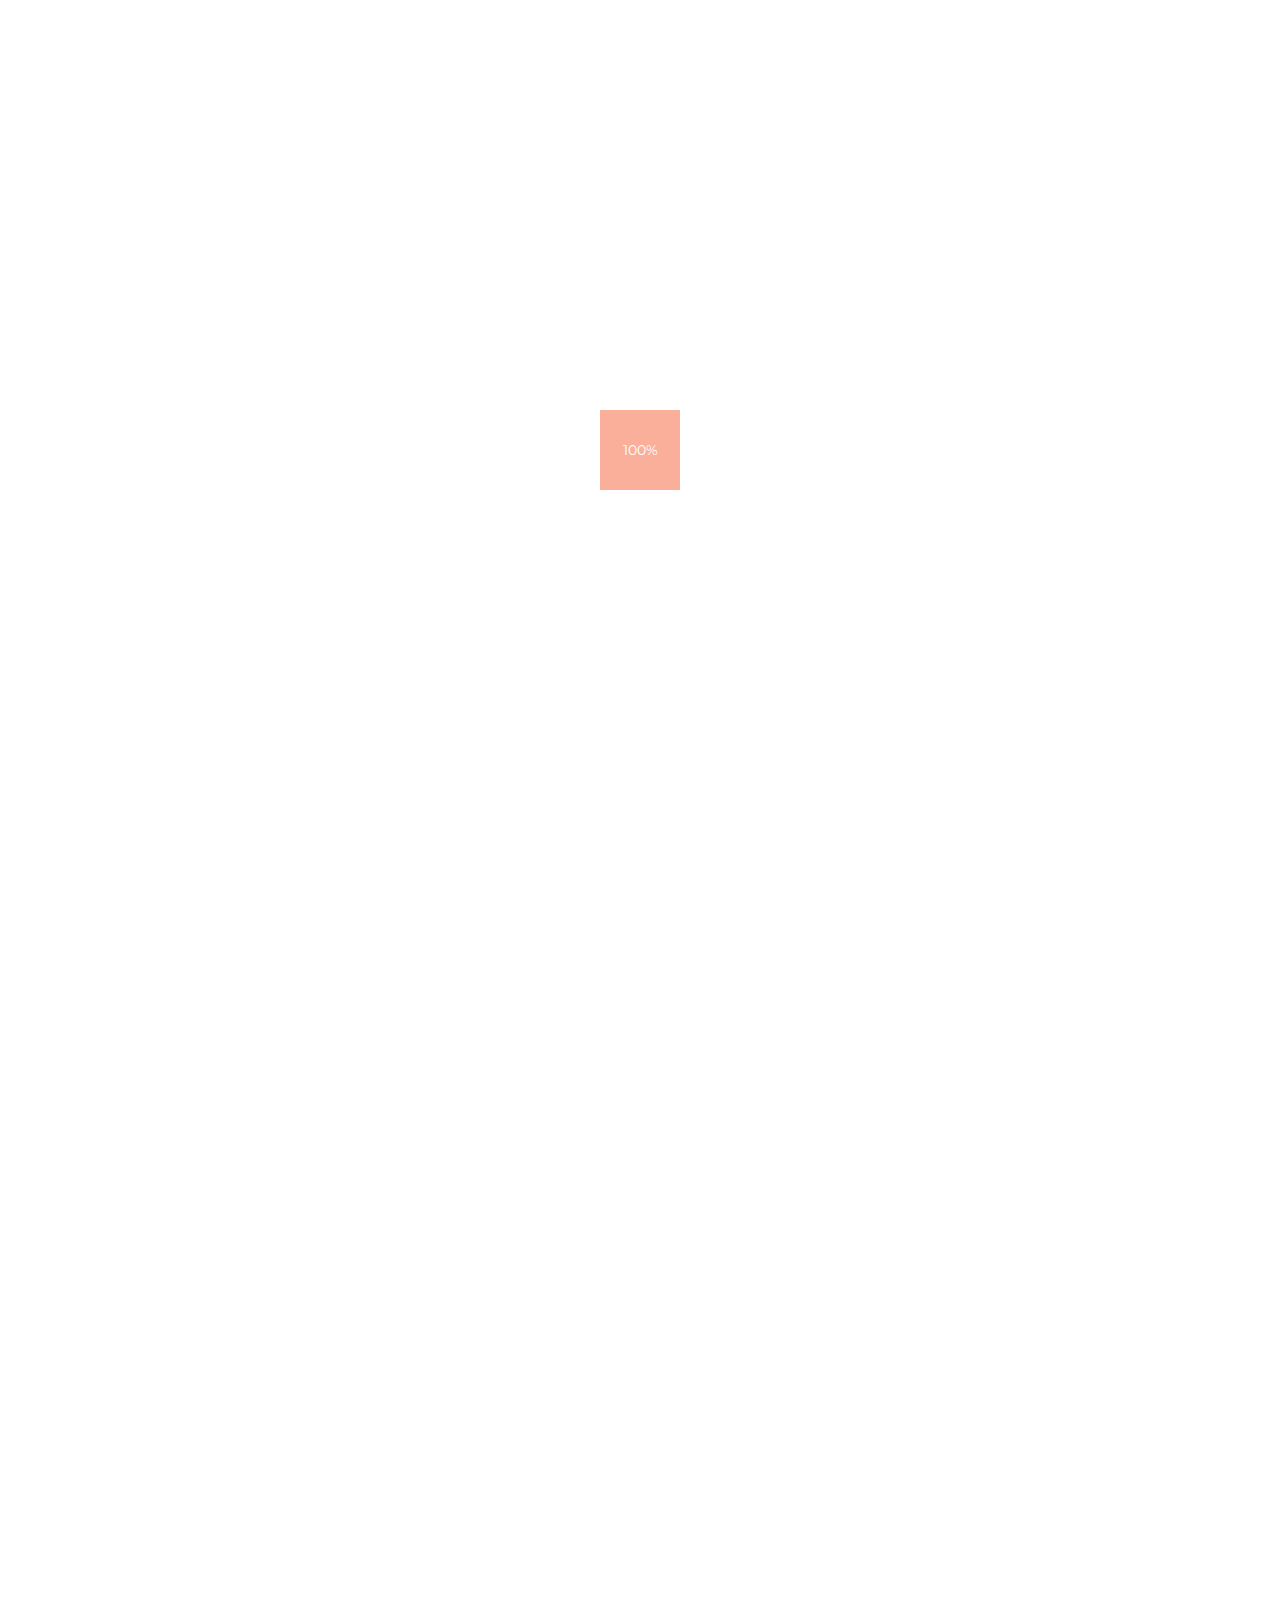
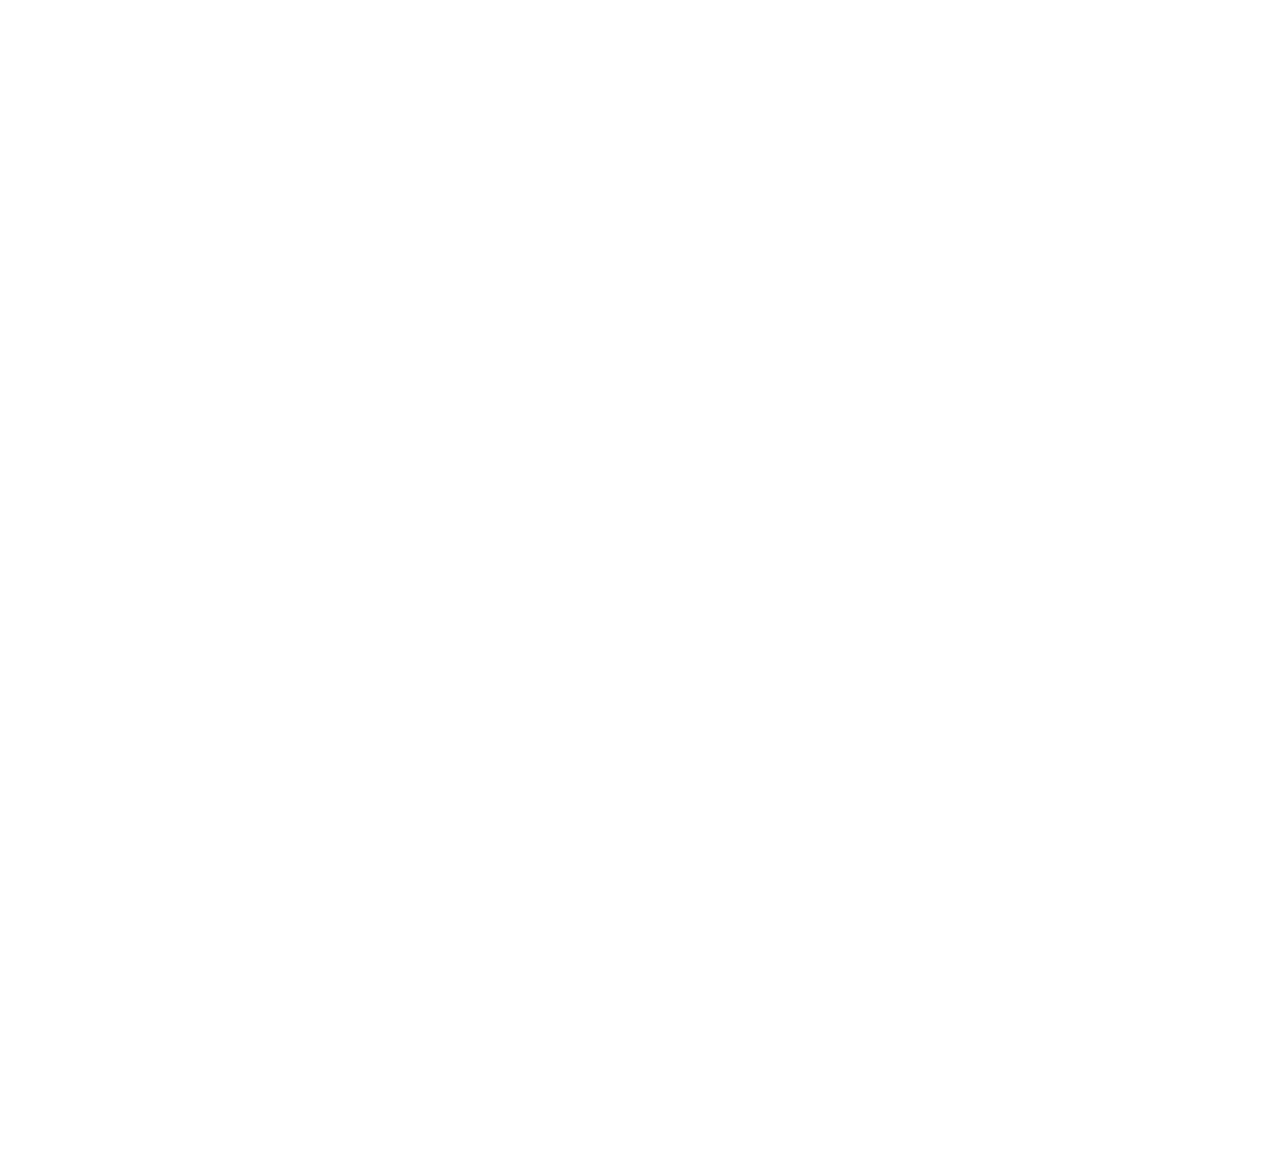
==== blog-single.html @ 99b33dc0 "Добавил шаблон" ====
<!DOCTYPE HTML>
<html lang="en">
    <head>
        <!--=============== basic  ===============-->
        <meta charset="UTF-8">
        <title>Krobs - Creative Onepage Responsive Template</title>
        <meta name="viewport" content="width=device-width, initial-scale=1.0, minimum-scale=1.0, maximum-scale=1.0, user-scalable=no">
        <meta name="robots" content="index, follow"/>
        <meta name="keywords" content=""/>
        <meta name="description" content=""/>
        <!--=============== css  ===============-->	
        <link rel="stylesheet" type="text/css" href="css/font-awesome.min.css">
        <link rel="stylesheet" type="text/css" href="css/reset.css">
        <link rel="stylesheet" type="text/css" href="css/bootstrap.css" media="all">
        <link rel="stylesheet" type="text/css" href="css/owl.carousel.css" media="screen">
        <link rel="stylesheet" type="text/css" href="css/idangerous.swiper.css">
        <link rel="stylesheet" type="text/css" href="css/magnific-popup.css" media="all">
        <link rel="stylesheet" type="text/css" href="css/style.css">
        <link rel="stylesheet" type="text/css" href="css/color.css">
        <!--=============== favicons ===============-->
        <link rel="shortcut icon" href="images/favi.ico">
        <!--=============== fonts ===============-->
        <link href='http://fonts.googleapis.com/css?family=Montserrat:400,700' rel='stylesheet' type='text/css'>
        <link href='http://fonts.googleapis.com/css?family=Raleway:100,300,600,800' rel='stylesheet' type='text/css'>
        <!--=============== google map ===============-->
        <script type="text/javascript" src="http://maps.google.com/maps/api/js?sensor=false"></script>
    </head>
    <body onLoad="initialize()">
        <!--================= main start ================-->
        <div id="main">
            <div class="nav-holder blog-bav">
                <!--logo-->
                <div class="logo-holder">
                    <img src="images/logo.png" alt="">					
                </div>
                <!--nav button-->
                <div class="btn-menu-wrapper elem call-menu transition2">
                    <div id="btn-menu">
                        <span class="icon-container">
                        <span class="line line01"></span>
                        <span class="line line02"></span>
                        <span class="line line03"></span>
                        <span class="line line04"></span>
                        </span>
                    </div>
                </div>
                <!--template navigation-->
                <nav class="vis"> 
                    <a href="#" class="active swp"><span class="transition"></span>Home</a>
                    <a href="#" class=" swp"><span class="transition"></span>About</a>
                    <a href="index.html" class="swp"><span class="transition"></span>Work</a>
                    <a href="#" class="swp"><span class="transition"></span>Contact</a>
                    <a href="index.html"><span class="transition"></span>Home</a>
                    <a href="blog.html" class="active"><span class="transition"></span>Blog</a>
                </nav>
                <div class="arrow-nav">
                    <a href="#" class="arrow-right transition2"><i class="fa fa-angle-right"></i></a>
                    <a href="#" class="arrow-left transition2"><i class="fa fa-angle-left"></i></a>
                </div>
            </div>
            <!--about slide navigation-->
            <div class="scroll-nav">
                <a href="#about"><i class="fa fa-smile-o"></i><span>About</span></a>
                <a href="#facts"><i class="fa fa-trophy"></i><span>Facts</span></a>
                <a href="#twitteritem"><i class="fa fa-twitter"></i><span>Twitter</span></a>
                <a href="#resume"><i class="fa fa-briefcase"></i><span>Resume</span></a>
                <a href="#testimonials"><i class="fa fa-comments-o"></i><span>Testomonials</span></a>	
            </div>
            <!--start content-->
            <div class="wrapper">
                <div class="single-page-title-holder">
                    <div class="single-page-bg" style="background-image:url(images/bg/1.jpg)"></div>
                    <div class="page-title">
                        <div class="content">
                            <h2>Blog <span>Title</span></h2>
                            <div class="clearfix"></div>
                            <p>Praesent tellus ligula, tincidunt et fringilla vel, tincidunt ut dui. Nulla feugiat, lacus ac malesuada lobortis, elit nunc congue nunc, vel imperdiet lorem leo a lectus.</p>
                            <div class="clearfix"></div>
                            <div class="color-separator"></div>
                            <div class="clearfix"></div>
                        </div>
                        <div class="overlay"></div>
                    </div>
                </div>
                <div class="single-page">
                    <div class="content">
                        <div class="row-fluid">
                            <div class="span8">
                                <div class="post">
                                    <div class="post-media">
                                        <div class=" media-holder slide-holder no-margin">
                                            <div class="customNavigation">
                                                <a class="next-slide"><i class="fa fa-angle-right transition2"></i><span class="transition2">next</span></a>
                                                <a class="prev-slide"><i class="fa fa-angle-left transition2"></i><span class="transition2">prev</span></a>
                                            </div>
                                            <div id="single-slider" class="owl-carousel">
                                                <div class="item"><img src="images/folio/1.jpg" class="respimg" alt=""></div>
                                                <div class="item"><img src="images/folio/1.jpg" class="respimg" alt=""></div>
                                                <div class="item"><img src="images/folio/1.jpg" class="respimg" alt=""></div>
                                            </div>
                                        </div>
                                    </div>
                                    <div class="post-title">
                                        <div class="post-meta">
                                            <ul>
                                                <li>02 Frb</li>
                                                <li>22 com</li>
                                                <li><i class="fa fa-heart-o"></i> 151</li>
                                                <li>
                                                    <h6>Posted by <a href="#">Maruis</a> / <a href="#">Standart</a></h6>
                                                </li>
                                            </ul>
                                        </div>
                                        <div class=" clearfix"></div>
                                        <h3><a href="blog-single.html">Phasellus tempor </a></h3>
                                    </div>
                                    <div class="post-body">
                                        <p>Lorem ipsum dolor sit amet, consectetuer adipiscing elit. Phasellus hendrerit. Pellentesque aliquet nibh nec urna. In nisi neque, aliquet vel, dapibus id, mattis vel, nisi. Sed pretium, ligula sollicitudin laoreet viverra, tortor libero sodales leo, eget blandit nunc tortor eu nibh. Nullam mollis. Ut justo.</p>
                                        <p>Lorem ipsum dolor sit amet, consectetuer adipiscing elit. Phasellus hendrerit. Pellentesque aliquet nibh nec urna. In nisi neque, aliquet vel, dapibus id, mattis vel, nisi. Sed pretium, ligula sollicitudin laoreet viverra, tortor libero sodales leo, eget blandit nunc tortor eu nibh. Nullam mollis. Ut justo.</p>
                                    </div>
                                    <div class="share-options">
                                        <h6>Share : </h6>
                                        <ul>
                                            <li><a href="" class="transition"><i class="fa fa-twitter"></i></a></li>
                                            <li><a href="" class="transition"><i class="fa fa-facebook"></i></a></li>
                                            <li><a href="" class="transition"><i class="fa fa-pinterest"></i></a></li>
                                            <li><a href="" class="transition"><i class="fa fa-google-plus"></i></a></li>
                                        </ul>
                                    </div>
                                </div>
                                <!--comment section-->
                                <div id="comments">
                                    <!--title-->
                                    <h6 id="comments-title">Comments <span>( 3 )</span></h6>
                                    <ul class="commentlist">
                                        <li class="comment">
                                            <div class="comment-body">
                                                <div class="comment-author">
                                                    <img alt='' src='images/blog/users/1.jpg' width="50" height="50">
                                                </div>
                                                <cite class="fn"><a href="#">Mery</a></cite>
                                                <div class="comment-meta">
                                                    <h6><a href="#">January 02, 2014 at 07:39 am</a> / <a class='comment-reply-link' href="#">Reply</a></h6>
                                                </div>
                                                <p>Lorem ipsum dolor sit amet, consectetuer adipiscing elit. Phasellus hendrerit. Pellentesque aliquet nibh nec urna. In nisi neque, aliquet vel, dapibus id, mattis vel, nisi. Sed pretium, ligula sollicitudin laoreet viverra, tortor libero sodales leo, eget blandit nunc tortor eu nibh. Nullam mollis. Ut justo.</p>
                                                <p>Kwst</p>
                                            </div>
                                            <ul class="children">
                                                <li class="comment">
                                                    <!--comment body-->
                                                    <div class="comment-body">
                                                        <div class="comment-author">
                                                            <img alt='' src='images/blog/users/1.jpg' width="50" height="50">
                                                        </div>
                                                        <cite class="fn"><a href="#">Audrey</a></cite>
                                                        <div class="comment-meta">
                                                            <h6><a href="#">January 18, 2014 at 13:29 am</a> / <a class='comment-reply-link' href="#">Reply</a></h6>
                                                        </div>
                                                        <p>Hi There,</p>
                                                        <p>Donec nec justo eget felis facilisis fermentum. Aliquam porttitor mauris sit amet orci. Aenean dignissim pellentesque felis.</p>
                                                        <p>a D.</p>
                                                    </div>
                                                </li>
                                            </ul>
                                        </li>
                                        <li class="comment">
                                            <!--comment body-->
                                            <div class="comment-body">
                                                <div class="comment-author">
                                                    <img alt='' src='images/blog/users/1.jpg' width="50" height="50">
                                                </div>
                                                <cite class="fn"><a href="#">Lisa</a></cite>
                                                <div class="comment-meta">
                                                    <h6><a href="#">January 22, 2014 at 03:19 am</a> / <a class='comment-reply-link' href="#">Reply</a></h6>
                                                </div>
                                                <p>Lorem ipsum dolor sit amet, consectetuer adipiscing elit. Phasellus hendrerit. Pellentesque aliquet nibh nec urna. </p>
                                                <p>Cool</p>
                                            </div>
                                        </li>
                                    </ul>
                                    <div id="respond">
                                        <h6 id="reply-title">Leave A Comment</h6>
                                        <div class="comment-reply-form clear">
                                            <form action="#" method="post" id="commentform" class="form-horizontal" name="commentform">
                                                <div class="comment-form-author control-group">
                                                    <div class="controls">
                                                        <input id="author" name="author" type="text" value="" size="40" aria-required="true" />
                                                    </div>
                                                    <label class="control-label" for="author">Name </label>
                                                </div>
                                                <div class="comment-form-email control-group">
                                                    <div class="controls">
                                                        <input id="email" name="email" type="text" value="" size="40" aria-required="true" />
                                                    </div>
                                                    <label class="control-label" for="email">Email </label>
                                                </div>
                                                <div class="comment-form-comment control-group">
                                                    <div class="controls">
                                                        <textarea id="comment" name="comment" cols="50" rows="8" aria-required="true" placeholder="Your comment here..">
                                                        </textarea>
                                                    </div>
                                                </div>
                                                <div class="form-submit">
                                                    <div class="controls">
                                                        <button class="btn btn-success transition button" type="submit">Post Comment</button>
                                                        <input type='hidden' name='comment_post_ID' value='30' id='comment_post_ID'> <input type='hidden' name='comment_parent' id='comment_parent' value='0' />
                                                    </div>
                                                </div>
                                            </form>
                                        </div>
                                    </div>
                                    <!--end respond-->
                                </div>
                            </div>
                            <div class="span4">
                                <div class="sidebar">
                                    <!-- search widget -->
                                    <div class="widget clearfix">
                                        <form action="#" class="searh-holder">
                                            <input name="se" id="se" type="text" class="search" placeholder="Search.." value="Search..." />
                                            <button class="search-submit" id="submit_btn"><i class="fa fa-search transition"></i> </button>
                                        </form>
                                    </div>
                                    <!-- categories widget -->
                                    <div class="widget">
                                        <h4>CATEGORIES</h4>
                                        <ul>
                                            <li class="cat-item"><a href="#">Standard</a> (3)</li>
                                            <li class="cat-item"><a href="#">Video</a> (6)</li>
                                            <li class="cat-item"><a href="#">Gallery</a> (12)</li>
                                            <li class="cat-item"><a href="#">Quotes</a> (4)</li>
                                        </ul>
                                    </div>
                                    <!-- tagcloud widget -->
                                    <div class="widget">
                                        <h4>TAGS</h4>
                                        <div class="tagcloud">
                                            <a href='#' class="transition link">Portfolio</a>
                                            <a href='#' class="transition link">Tag</a>
                                            <a href='#' class="transition link">Demo</a>
                                            <a href='#' class="transition link">Blog</a>
                                        </div>
                                    </div>
                                    <!-- flickr widget -->
                                    <div class="widget">
                                        <h4>Text widget</h4>
                                        <p>Lorem ipsum dolor sit amet, consectetur adipiscing elit. Nunc euismod nec ipsum id vehicula. Aenean a pulvinar sem. Phasellus commodo neque nec volutpat elementum. </p>
                                    </div>
                                    <!-- archives widget -->
                                    <div class="widget widget-archive">
                                        <h4>Archives</h4>
                                        <ul>
                                            <li><a href="#">July 2013</a></li>
                                            <li><a href="#">June 2013</a></li>
                                        </ul>
                                    </div>
                                </div>
                            </div>
                        </div>
                    </div>
                </div>
                <!--section contact social-->
                <section id="contact-social">
                    <div class="overlay"></div>
                    <div class="bg bg-parallax" style="background:url(images/bg/2.jpg)"></div>
                    <div class="content">
                        <ul>
                            <li><a href="#"  target="_blank" class="transition">facebook</a></li>
                            <li><a href="#"  target="_blank" class="transition">twitter</a></li>
                            <li><a href="#"  target="_blank" class="transition">Instagram</a></li>
                            <li><a href="#"  target="_blank" class="transition">pinterest</a></li>
                        </ul>
                    </div>
                </section>
            </div>
            <!--contact  end-->
        </div>
        <!-- Main end -->
        <script type="text/javascript" src="js/jquery.min.js"></script>
        <script type="text/javascript" src="js/jpreloader.min.js"></script>
        <script type="text/javascript" src="js/plugins.js"></script>
        <script type="text/javascript" src="js/scripts.js"></script>
    </body>
</html>
---- css/style.css ----
@charset "utf-8";
/*======================================

 [ -Main Stylesheet-
  Theme: Krobs
  Version: 1.0
  Assigned to:	Themeforest
  Last change: 03/10/2014 ]
  
	++++ General Styles ++++
	++++ Typography ++++
	++++ Page preload ++++
	++++ Content Styles ++++
		++++ a-1 Contennt
		++++ a-2 Overlay
		++++ a-3 Button
		++++ a-4 Section
	++++  Navigation ++++
		++++ a-1 Nav holder
		++++ a-2 Nav style
		++++ a-3 Nav Button
	++++ page +++++
	++++ Home +++++	
	++++ About ++++
	++++ Skills ++++
	++++ Resume +++++
	++++ Services ++++
	++++ Twitter ++++
	++++ Testimonials ++++
	++++ Portfolio ++++
	++++ Contacts ++++
	++++ Subscribe ++++
	++++ CSS Animation ++++
	++++ Media ++++
		++++ a-1 Tablet - retina - netbooks
		++++ a-2 Tablet 
		++++ a-2 Smartphone   
*/

/*-------------General Style---------------------------------------*/

html{
	overflow-x:hidden !important;	
	height:100%;
}
body{
	margin: 0;
	padding: 0;
	font-weight: 400;
	font-size: 12px;
	color: #000;
	background:#fff;
	height:100%;
	text-align:center;
	font-family: 'Montserrat', sans-serif;
}
@-o-viewport {width: device-width;}
@-ms-viewport {width: device-width;}
@viewport {width: device-width;}
::-webkit-scrollbar , -moz-scrollbar {
    width: 6px;
}
::-webkit-scrollbar-track , -moz-scrollbar {
 	width: 6px;
	background:#fff;	
}
/*--------------Typography--------------------------------------*/
h1 {
	font-size: 4.46666666667em;
	text-transform: uppercase;
	font-weight: 400;
	line-height: 1.17em;	
}
h2 {
	font-size: 3.2em;
	font-weight: 300;
}
h3 {
	font-size: 1em;
	font-weight: 200;
}
h4 {
	font-size: 0.9em;
	font-weight: 200;	
}
h5 {
	font-size: 0.8em;
	font-weight: 200;
}
h6 {
	font-size: 0.6em;
	font-weight: 200;
}
p {
	text-align:left;
	font-size:14px;
	line-height:21px;
	font-family: Raleway, Open Sans, Arial, sans-serif;
}
/* ---------Page preload--------------------------------------*/
#jpreOverlay {
	background: #fff;
}
#jpreLoader{
	position:relative;
	z-index:1;
}
#jpreBar {
	display:none;
}
#jprePercentage {
    font-size: 14px;
	position:fixed;
	width:80px;
	height:80px !important;
	top:50%;
	left:50%;
	color:#fff;
	margin-left:-40px;
	margin-top:-40px;
	line-height:80px;
	-webkit-animation: k3d linear infinite 2s;
	-moz-animation: k3d linear infinite 2s;
	-ms-animation: k3d linear infinite 2s;
	-o-animation: k3d linear infinite 2s;
	animation: k3d linear infinite 2s;
	-webkit-transform-style: preserve-3d;
	-moz-transform-style: preserve-3d;
	-ms-transform-style: preserve-3d;
	-o-transform-style: preserve-3d;
	transform-style: preserve-3d;
}
/* ---------Content Styles--------------------------------------*/
#main{
	height:100%;
	width:100%;
	position:absolute;
	top:0;
	left:0;
	opacity:0;
}
.swiper-container{
	width:100%;
	height:100%;
	z-index:10;
	position:relative;	
}
.slide-bg {
	background-size: cover !important;
	background-attachment: scroll!important;
	background-position: 50%;
	background-repeat:repeat;
}	
.swiper-slide {
	 cursor:move;
	 position:relative;
	 z-index:10;
}
.content{
	max-width: 1200px;
	width:92%;
	margin:0px auto;
	position: relative;
	z-index:3;
}
.no-bg {
	background:none !important;
}
.container{
	float:left;
	width:100%;
	height:100%;
	position:relative;
	z-index:6;
	overflow:auto;
	 -webkit-overflow-scrolling: touch;
}
.respimg {
	width:100%;
	height:auto;
}
.bg {
	position:absolute;
	top:0;
	left:0;
	width:100%;
	height:100%;
	background-size: cover!important;
	background-attachment:scroll!important;
	background-position:center;
	background-repeat:repeat;
	z-index:1;
}
.overlay {
	position:absolute;
	top:0;
	left:0;
	width:100%;
	height:100%;
	z-index:2;
	background:#292929;
	opacity:0.4;
}
.op8 {
	opacity:0.8;
}
.button{ 
	font-size: 14px;
	color: #fff;
	margin: 0 10px 0 0;
	text-align: center;
	width: auto;
	font-family: Raleway, Open Sans, Arial, sans-serif;	
	letter-spacing: normal;
	position: relative;
	-moz-background-clip: padding;
    -webkit-background-clip: padding-box;
    background-clip: padding-box;
    vertical-align: middle;
    max-width: 100%;
    overflow: hidden;
    outline: none;
	padding: 13px 20px;
    display: inline-block; 
}
.button i{
	padding-right: 10px;
	font-size: 16px;
	background:#fff;
	padding: 14px 20px;
	position: absolute;
	top: 0px;
	left: 0;
}
.button.hide-icon span.text {
	padding: 0 33px;
}
.button.hide-icon i {
	padding: 11px 20px 10px;
	left: -60px;
	height: 100%;
	line-height: 23px;
	display: inline-block;
	position: absolute;
	color:#000 !important;
	top: 0;
}
.button.hide-icon:hover i{
	left: 0;
}
.button.hide-icon:hover span.text {
	padding-left: 59px;
	padding-right: 11px;
}
.float-button {
	float:left;
}
.content-button.hide-icon i {
	background:#414141;
	color:#fff !important;
}
.separator {
	width:200px;
	height:2px;
	position:relative;
	margin:25px auto;
	background:#fff;
}
.separator span {
	width:70px;
	height:4px;
	top:-1px;
	position:absolute;
	left:50%;
	margin-left:-35px;
}
.color-separator {
	float:left;
	width:60px;
	height:4px;
	margin:10px 0;
} 
.float-separator {
	float:left;
	width:60px;
	height:2px;
	margin:10px 0;
	background:#292929;
}
section {
	width:100%;
	float:left;
	position:relative;
	padding:150px   5%;
	background:#fff;
}
section h3{
	 text-align:left;
	 font-size:34px;
	 margin-bottom:10px;
}
section h4{
	 text-align:left;
	 font-size:18px;
	 margin-bottom:10px;
	 font-family: Raleway, Open Sans, Arial, sans-serif;
	 font-weight:400;
} 
.gray-bg {
	background:#eee;
}
/*------ nivigation - ------------------------------------------------*/
.nav-holder {
	position:fixed;
	top:5%;
	left:5%;
	padding:20px;
	z-index:100;
	width:90%;
	border-bottom:1px solid #fff;
	background:rgba(49,49,49,0.2);
}
nav {
	display:none;
	min-height: 52px;
	font-size: 12px;
	color: #666;
	position: relative;
	z-index:2;
	float:left;
	top:6px;
	left:0;
	visibility: visible;
	-webkit-transition: all 0.3s ease-in-out;
	-moz-transition: all 0.3s ease-in-out;
	-o-transition: all 0.3s ease-in-out;
	-ms-transition: all 0.3s ease-in-out;
	transition: all 0.3s ease-in-out;
}
nav  a{
	float:left;
	line-height:30px;
	padding:5px 20px; 
	font-size: 12px;
	text-transform: uppercase;
	color:#fff;
	position:relative;
	font-family: Raleway, Open Sans, Arial, sans-serif;
}
nav  a span {
	position:absolute;
	top:0;
	left:0;
	width:0;
	height:100%;
	z-index:-2;
	border-radius:3px;
}
nav .active span {
	width:100%;
}
.vis{
	visibility: visible;
	-webkit-transform:   scale(3.5);
	-moz-transform:   scale(3.5);
	-o-transform:  scale(3.5);
	-ms-transform:   scale(3.5);
	transform:  scale(3.5);
	opacity:0;
}
.btn-menu-wrapper{
	height:52px;
	width:52px;
	float:left;
	z-index:13;
	cursor:pointer;
    -webkit-transform: translate3d(0,0,0);
	overflow:hidden;
}
#btn-menu{
	float:left;
	padding:4px;
	position:relative;
	margin:14px 0 0 4px;
}
.icon-container {
	height:46px;
	width:46px;
	float:left;
	position:relative;
}
#btn-menu .line{
	position:absolute;
	width:29px;
	height:3px ;
	left:3px; 
	background: #fff;
	-webkit-transition:all 300ms cubic-bezier(0.215,.61,.355,1); 
	-moz-transition:all 300ms cubic-bezier(0.215,.61,.355,1);
	-o-transition:all 300ms cubic-bezier(0.215,.61,.355,1);
	transition:all 300ms cubic-bezier(0.215,.61,.355,1);
	-webkit-transform:translate3d(0,0,0);
	-moz-transform:translate3d(0,0,0);
	-o-transform:translate3d(0,0,0);
	transform:translate3d(0,0,0)
}
#btn-menu .line01{
	top:0;
	opacity:1;
	-webkit-transition-delay:210ms;
	-moz-transition-delay:210ms;
	-o-transition-delay:210ms;
	transition-delay:210ms
}
#btn-menu .line02{
	top:7px;
	-webkit-transition-delay:140ms;
	-moz-transition-delay:140ms;
	-o-transition-delay:140ms;
	transition-delay:140ms
}
#btn-menu .line03{
	top:14px;
	-webkit-transition-delay:70ms;
	-moz-transition-delay:70ms;
	-o-transition-delay:70ms;
	transition-delay:70ms
}
#btn-menu .line04{
	top:21px;opacity:0;
	-webkit-transition-delay:0ms;
	-moz-transition-delay:0ms;
	-o-transition-delay:0ms;
	transition-delay:0ms
}
.btn-menu-wrapper:hover #btn-menu .line{
	-webkit-transform:translate3d(0,-7px,0);
	-moz-transform:translate3d(0,-7px,0);
	-o-transform:translate3d(0,-7px,0);
	transform:translate3d(0,-7px,0)
}
.btn-menu-wrapper:hover #btn-menu .line01{
	opacity:0;
	-webkit-transition-delay:0ms;
	-moz-transition-delay:0ms;
	-o-transition-delay:0ms;
	transition-delay:0ms
}
.btn-menu-wrapper:hover #btn-menu .line02{
	-webkit-transition-delay:70ms;
	-moz-transition-delay:70ms;
	-o-transition-delay:70ms;
	transition-delay:70ms
}
.btn-menu-wrapper:hover #btn-menu .line03{
	-webkit-transition-delay:140ms;
	-moz-transition-delay:140ms;
	-o-transition-delay:140ms;
	transition-delay:140ms
}
.btn-menu-wrapper:hover #btn-menu .line04{
	opacity:1;
	-webkit-transition-delay:210ms;
	-moz-transition-delay:210ms;
	-o-transition-delay:210ms;
	transition-delay:210ms;
}
.logo-holder{
	line-height:52px;
	float:left;
	position:relative;
	overflow:hidden;
	margin-right:4px;
}
.arrow-nav {
	float:right;
	margin:10px 10px 0 0;
}
.arrow-nav a {
	width:40px;
	height:40px;
	float:right;
	border-radius:4px;
	font-size:18px;
	color:#fff;
	margin-left:6px;
	line-height:40px;
}
.arrow-nav a:hover {
	opacity:0.7;
}
.blog-bav .arrow-nav , .blog-bav .swp{
	display:none;
}
/*------ page title -------------------------------------------------*/
.page-title {
	float:left;
	width:100%;
	position:relative;
	padding:280px 50px 250px;
}
.page-title p {
	display:table;
	max-width:600px;
	margin-top:30px;
	color:#fff;
}
.page-title h2 {
	font-size:64px;
	font-family: Raleway, Open Sans, Arial, sans-serif;
	position:relative;
	z-index:3;
	float:left;
	margin:0 auto;
	color:#fff;
}
.page-title h2::before {
	position: absolute;
	top:-42%;
	left:  -10%;
	width:80%;
	height:150%;
	z-index:-1;
	content: '';
	background:rgba(49,49,49,0.3);
}
.page-title h2 span {
	padding-bottom:2px;
}
/*------ Home - ------------------------------------------------*/
.homeholder {
	padding-bottom:50px;
}
#home {
	float:none;
	margin:10% auto 0;
	background: none;
	padding:0;
	z-index:10;
	text-align:left;
	position:relative;
}
#home::before {
	position: absolute;
	top:-22%;
	left:  -10%;
	width:30%;
	height:70%;
	z-index:-1;
	content: '';
	background:rgba(49,49,49,0.3);
}
#home h2 {
	margin-top:70px;
	font-size:64px;
	font-family: Raleway, Open Sans, Arial, sans-serif;
	color:#fff;
}
#home .button {
	margin-top:40px;
}
.home-separator {
	float:left;
	width:200px;
	height:2px;
	background:#fff;
	position:relative;
	margin-top:20px;
}
.home-separator span {
	position:absolute;
	top:0;
	left:0;
	width:70px;
	height:2px;
}
.tetx-rotator {
	margin-top:60px;
}
.tlt {
	font-size:24px;
	letter-spacing:4px;
	color:#fff;
}
/*------ footer - ------------------------------------------------*/
footer{
	position:absolute;
	bottom:0;
	left:5%;
	width:90%;
	padding:10px 0 0;
	border-top:1px solid #fff;
	z-index:3;
}
.contact-info li {
	float:left;
	padding:14px 10px 6px 0;
}
.contact-info li span , .contact-info li a{
	color:#fff;
	font-family: Raleway, Open Sans, Arial, sans-serif;
	font-size:14px;
	letter-spacing:1px;	
}
.contact-info li i {
	margin-right:4px;
	font-size:14px;
}
.social-list {
	float:right;
	width:100%;
}
.social-list li {
	float:right;
	padding:6px 0 6px 10px;
}
.social-list li a {
	display:block;
	width:40px;
	height:40px;
	position:relative;
	border-radius:2px;
	line-height:40px;
	color:#fff;
	font-size:14px;
}
.social-list li a:before {
	content:'';
	position:absolute;
	top:0;
	left:0;
	width:100%;
	height:100%;
	z-index:-1;
}
.social-list li a:hover:before  {
	transition: 0.9s;
	opacity:0.5;
}
/*------ About ------------------------------------------------*/
#about {
	padding:0 !important;
}
.subab strong {
	margin-bottom:10px;
	font-weight:800;
}
#about .button {
	margin-top:20px;
}
.about-image {
	position:relative;
}
.about-image .customNavigation ,  .media-holder .customNavigation  {
	position:absolute;
	bottom:2px;
	right:0;
	z-index:10;
}
.about-image .customNavigation a , .media-holder .customNavigation a{
	width:40px;
	height:40px;
	float:right;
	line-height:40px;
	cursor:pointer;
	color:#fff;
	font-size:20px;
	margin-right:2px;
	text-align:center !important;
}
.about-image .customNavigation a:hover ,  .media-holder .customNavigation a:hover {
	opacity:0.6;
}
.left-colum , .right-colum {
	width:50%;
	float:left;
	position:relative;
}
.item-box {
	max-width:800px;
	margin:70px auto ;
	padding:50px;
	position:relative;
}
.about-button {
	position:absolute;
	right:-50px;
	color:#fff;
	width:50px;
	height:50px;
	font-size:16px;
	line-height:50px;
	cursor:pointer;
	z-index:5;
}
.show-res {
	top:52px;
}
.show-about {
	top:0;
}
.show-ser {
	top:104px;
}
.cur {
	opacity:0.5;
}
.tooltip{
	width:150px;
	height: auto;
	line-height: 20px;
	padding: 10px;
	font-size: 13px;
	text-align: center;
	position: absolute;
	color:#fff;
	background:#000;
	bottom:-100%;
	margin-bottom:-12px;
	left: -165px;
	opacity: 0;
	visibility: visible;
	pointer-events: none;
	-webkit-transition: all 0.3s ease-in-out;
	-moz-transition: all 0.3s ease-in-out;
	-o-transition: all 0.3s ease-in-out;
	-ms-transition: all 0.3s ease-in-out;
	transition: all 0.3s ease-in-out;
	z-index:6;
	border-radius:2px;
}
.tooltip:after {
	top: 50%;
	left: 100%;
	border: solid transparent;
	content: " ";
	height: 0;
	width: 0;
	position: absolute;
	pointer-events: none;
}
.tooltip:after {
	border-left-color: #000;
	border-width: 4px;
	margin-top:-4px;
}
.about-button:hover .tooltip {
	visibility:visible;
	opacity:1;
	bottom:16px;
}
.scroll-nav {
	top:35%;
	left:0;
	width:50px;
	position:fixed;
	z-index:50;
}
.scroll-nav a {
	width:40px;
	height:40px;
	float:left;
	color:#fff;
	margin-bottom:1px;
	position:relative;
	left:-50px;
}
.scroll-nav a  i {
	color:#fff;
	font-size:17px;
	line-height:40px;
}
.scroll-nav a span{
	width:150px;
	height: auto;
	line-height: 20px;
	padding: 10px;
	font-size: 13px;
	text-align: center;
	position: absolute;
	color:#fff;
	background:#000;
	bottom:-100%;
	margin-bottom:-12px;
	left:59px;
	opacity: 0;
	visibility: visible;
	pointer-events: none;
	-webkit-transition: all 0.3s ease-in-out;
	-moz-transition: all 0.3s ease-in-out;
	-o-transition: all 0.3s ease-in-out;
	-ms-transition: all 0.3s ease-in-out;
	transition: all 0.3s ease-in-out;
	z-index:6;
	border-radius:2px;
}
.scroll-nav a span:before {
	top: 50%;
	right: 100%;
	border: solid transparent;
	content: " ";
	height: 0;
	width: 0;
	position: absolute;
	pointer-events: none;
}
.scroll-nav a span:before {
	border-right-color: #000;
	border-width: 4px;
	margin-top:-4px;
}
.scroll-nav a:hover span{
	visibility:visible;
	opacity:1;
	bottom:16px;
}
.scroll-nav a:hover {
	opacity:0.8;
}
/*------ skills -------------------------------------------------*/
.skillbar-box {
	float:left;
	width:100%;
	position:relative;
	margin-bottom:50px;
}
.skillbar-bg {
	position:relative;
	display:block;
	float:left;
	width:100%;
	height:15px;
	overflow:hidden;
	border:1px solid #eee;
}
.custom-skillbar-title span {
	float:left;
	font-size:16px;
	margin-top:12px;
    font-family: Raleway, Open Sans, Arial, sans-serif;
	padding-bottom:6px;
}
.custom-skillbar {
	height:15px;
	width:0px;
}
.skill-bar-percent {
	float:right;
	font-size:16px;
	margin-top:13px;
 	font-family: Raleway, Open Sans, Arial, sans-serif;
	padding-bottom:6px;
}
/*------ facts -------------------------------------------------*/
.facts  li h6 {
	font-size:14px;
}
.facts  li h5 {
	font-size:18px;
	padding-top:22px;
}
.num {
	font-size:44px;
	font-family: Raleway, Open Sans, Arial, sans-serif;
}
#facts:before {
	content:'';
	position:absolute;
	top:0;
	left:0;
	width:65%;
	height:100%;
	background:#eee;
}
#facts:after {
	content:'';
	position:absolute;
	top:50%;
	left:65%;
	margin-left:-20px;
	margin-top:-20px;
	width:40px;
	height:40px;
	background:#fff;
	-webkit-transform: rotate(45deg); 
	-moz-transform: rotate(45deg); 
	-o-transform: rotate(45deg);
	-ms-transform: rotate(45deg);
}
/*------ resume -------------------------------------------------*/
#resume {
	padding:0;
}
.resume-title-holder {
	float:left;
	width:100%;
 	border-bottom:1px solid #eee;
	position:relative;
	z-index:3;
}
.resume-title {
	width:35%;
	float:left;
	padding:83px 0;
	position:relative;
}
.resume-title:before {
	left: 50%;
	top: 100%;
	border: solid transparent;
	content: " ";
	height: 0;
	width: 0;
	position: absolute;
	pointer-events: none;
}
.resume-title:before {
	border-top-color: #fff;
	border-width: 30px;
	margin-left: -30px;
}
.resume-title h4{
	text-align:center;
	font-size:18px;
	font-weight: 200;
	font-family: 'Montserrat', sans-serif;
}
.download-botton-holder {
	float:left;
	width:65%;
	position:relative;
	padding:80px 0;
}
.resume-container {
	float:left;
	position:relative;
	width:100%;
	padding:150px 50px;
	border-bottom:1px solid #eee;
}
.resume-container .overlay {
	background:#fff;
}
.resume-container:hover .overlay {
	opacity:0.5;
}
.resume-head {
	width:35%;
	float:left;
	position:relative;
	z-index:2;
	padding-right:50px;
}
.resume-bg {
	position:absolute;
	top:0;
	left:0;
	width:35%;
	height:100%;
	overflow:hidden;
}
.resume-head h3 {
	float:left;
	width:100%;
	font-size: 20px;
	padding-top:60px;
	text-transform:uppercase;
	text-align:center;
}
.resume-head h4 {
	text-align:center;
	font-weight:800;
}
.resume-box-holder{
	float:left;
	width:65%;
	position:relative;
	z-index:2;
}
.resume-box {
	float:left;
	width:100%;
	padding:20px;
	position:relative;
	margin-top:20px;
}
.resume-item {
	float:left;
	clear:both;
	font-size:24px;
	margin-bottom:10px;
	line-height:30px;
}
.resume-box h6 {
	float:left;
	text-align:left;
	font-size:16px;
	margin-bottom:10px;
}
.resume-info {
	float:left;
	padding:10px 10px 10px 0;
	position:relative;
	z-index:2;
}
.resume-info h5 {
	float:left;
	font-size:24px;
	color:#666;
	text-align:left;
	padding:10px 20px;
}
.resume-container:hover .bg {
	-webkit-transform: scale(1.2) rotate(8deg);
	-moz-transform:scale(1.2) rotate(8deg);
	transform: scale(1.2) rotate(8deg);
}
/*------ services -------------------------------------------------*/
.services-holder {
	position:relative;
}
.services-holder ul {
	padding: 0px;
	border: 0 solid #eee;
	border-width: 0 0 1px 1px;
	display: table;
	width: 100%;
}
.services-holder li {
	width: 33.3333%;
	padding: 35px 15px 20px;
	float: left;
	border: 0 solid #eee;
	border-width: 1px 1px 0 0;
	height: 145px;
	cursor: pointer;
	font-family: Raleway, Open Sans, Arial, sans-serif;
	font-size:18px;
}
.services-holder li:hover {
	box-shadow: 0px 22px 23px 0px rgba(0,0,0,0.2);
	border-color:#fff;
}
.services-holder li a {
	display:block;
}
.services-holder li h5 {
	font-weight:800;
	display: table;
	margin: 20px auto;
}
.services-holder li h5 span {
	position:relative;
	padding-top:10px;
}
.services-holder li h5 span::before {
	position: absolute;
	top: 0;
	left: 0;
	width:100%;
	height:1px;
	content: '';
	opacity: 0;
	z-index:4;
	-webkit-transition: opacity 0.75s, -webkit-transform 0.75s;
	transition: opacity 0.75s, transform 0.75s;
}
.services-holder li h5 span::before {
	border-top: 1px solid #fff;
	-webkit-transform: scale(0,1);
	transform: scale(0,1);
}
.services-holder li:hover h5 span::before {
	opacity: 1;
	-webkit-transform: scale(1);
	transform: scale(1);
}
.services-holder li  i {
	font-size:24px;
	margin-top:6px;
}
.services-holder li a {
	 width:100%;
	 height:100%;
	 float:left;
}
.services-holder li:hover i{
	color:#fff;
}  
.services-holder li:hover h5 {
	padding-top: 14px;
	-webkit-transition: all .3s ease-in-out;
	-moz-transition: all .3s ease-in-out;
	-o-transition: all .3s ease-in-out;
	transition: all .3s ease-in-out;
}
.services-info {
	width:100%;
	height:100%;
	display: none; 
	position:absolute;
	top: 0; 
	left: 0;
	z-index: 5;	
	padding:100px 50px 50px;
	box-shadow: 0px 22px 23px 0px rgba(0,0,0,0.2);
}
.serv-overlay {
	position:absolute;
	top:0;
	left:0;
	width:100%;
	height:100%;
}
.services-info h2{
	font-size:24px;
	color:#fff;
	font-family: Raleway, Open Sans, Arial, sans-serif;
}
.services-info p {
	float:left;
	font-size:15px;
	color:#fff;
	padding-top:20px;
}
.services-info i {
	padding-bottom:10px;
	margin-bottom:10px;
	font-size:44px;
	color:#fff;
} 
.closeser{
	position:absolute;
	top:10px;
	right:10px;
	z-index:2;
	cursor:pointer;
	width:30px;
	height:30px;
	background: url(../images/close.png) no-repeat center;
}
/*------ Testimonials -------------------------------------------------*/
.testi-text {
	font-size:20px;
	color:#fff;
}
.testi-image {
	max-width:150px;
	margin:0 auto;
	background:#fff;
	padding:6px;
	position:relative;
}
.testi-image:before {
	left: 100%;
	top: 50%;
	border: solid transparent;
	content: " ";
	height: 0;
	width: 0;
	position: absolute;
	pointer-events: none;
} 
.testi-image:before {
	border-left-color: #fff;
	border-width: 10px;
	margin-top: -10px;
}
#testimonials-slider p {
	color:#fff;
	font-size:14px;
	margin-top:15px;
}
#testimonials-slider h4 {
	font-size:20px;
	margin-bottom:10px;
	font-family: 'Montserrat', sans-serif;
	color:#fff;
}
#testimonials-slider a {
	float:left;
	font-size:15px;
	margin-top:10px;
}
/*------ Twitter - ------------------------------------------------*/
.twitter-holder , .testimonials-holder {
	max-width:800px;
	margin:0 auto;
	position:relative;
}
.twitter-holder h3 , .testimonials-holder h3 {
	float:left;
	color:#fff;
	font-size:18px;
	text-transform:uppercase;
}
.twitter-holder .customNavigation , .testimonials-holder .customNavigation  {
	float:right;
	padding-bottom:10px;
}
.twitter-holder .customNavigation a , .testimonials-holder .customNavigation a {
	float:right;
	width:40px;
	height:40px;
	margin-left:4px;
	color:#fff;
	font-size:16px;
	line-height:40px;
	cursor:pointer;
}
.twitter-holder .customNavigation a:hover , .testimonials-holder .customNavigation a:hover {
	opacity:0.6;
}
#twitteritem {
	padding:230px 0;
}
.twitts  , #testimonials-slider{
	float:left;
	width:100%;
	padding-top:25px;
	border-top:1px solid #fff;
}
.twitts li {
	text-align:left;
	color:#fff;
	font-size:16px;
	font-family: Raleway, Open Sans, Arial, sans-serif;
	padding-bottom:10px;
}
.twitter-holder h4 {
	color:#fff;
	font-size:16px;
	float:left;
	padding-top:10px;
	margin-top:20px;
	font-family: 'Montserrat', sans-serif;
}
/*------ Clients - ------------------------------------------------*/
#clients {
	 padding:0 ;
}
.clients-holder {
	width:65%;
	float:left;
}
.to-top-holder {
	float:left;
	width:35%;
	padding:75px 0;
}
/*------ portfolio - ------------------------------------------------*/
#folio {
	padding:0 0 40px;
}
#folio_container{
	position:relative;
	z-index:3;
	float:left;
	width:100%;
	height:100%;
}
#folio_container .mix { 
	opacity: 0;
	display: none;
}
#options{
	width:100%;
	position:relative;
	z-index:12;
	padding:50px 0;
	margin-bottom:30px;
	background:#fff;
}
#options ul {
	position:relative;
	padding:8px 0;
	margin:0 auto;
}
#options li{
	display:inline-block;
	margin-bottom:5px;
	color:#666;  
    font-size: 15px;
	text-transform: none;
	padding:12px 30px;
	cursor:pointer;
	position:relative;
	font-family: Raleway, Open Sans, Arial, sans-serif;	
}
#options li.actcat, #options li:hover{
	color: #fff;
}
.box {
	float:left;
	position:relative;
	z-index:1;
	margin:1.315151515152%;	
	width: 30.30303030303%; 
}
.box  a{
	float:left;
	position:relative;
	width:100%;
	height:100%;
	display:block;
	overflow:hidden;
}
.folio-img-holder{
	position:relative;
	width:100%;
	float:left;
}
.folio-img-holder img{
	position:relative;
	z-index:1;
}
.box:hover img {
	-webkit-transform: scale(1.2) rotate(8deg);
	-moz-transform:scale(1.2) rotate(8deg);
	transform: scale(1.2) rotate(8deg);
}
.folio-item{
	position:absolute;
	width:100%;
	height:100%;
	top:0;
	left:0;
	z-index:2;
	opacity:0;
	overflow:hidden;
}
.folio-item span.fol-but {
	color:#fff;
	position:absolute;
	bottom:-50%;
	left:25%;
	width:50%;
	padding:10px 6px;
	z-index:6;
	text-align:center;
	border:2px solid #fff;
	border-radius:14px;
	opacity:0;
}
.folio-item span.fol-but:hover {
	background:rgba(255,255,255,0.9);
	color:#000;
}
.folio-overlay {
	position:absolute;
	top:0;
	left:0;
	width:100%;
	height:100%;
	opacity:0.7;
	z-index:1;
}
.folio-overlay span {
	width:33.33333333%;
	min-height:50%;
	display: inline-block;
	float:left;
	position:relative;
}
.scale-callback {
	-webkit-transform: scale(0);
	-moz-transform:scale(0);
	transform: scale(0);
	opacity:0;
}
.box-details {
	float:left;
	width:100%;
	padding:30px 0;
	background:#fff;
}
.box-details h3{
	text-align:center;
	color:#000;
	font-size:14px;
	width:100%;
	font-weight:400;
	font-family: Raleway, Open Sans, Arial, sans-serif;
	position:relative;	
}
.box-details h3:after {
	content:'';
	position:absolute;
	bottom:-14px;
	left:50%;
	width:30px;
	height:2px;
	margin-left:-15px;
} 
.white-popup-block{
	max-width:900px;
	margin: 70px auto;
	padding:0 0 90px;
	background:#fff;
	position:relative;
}
.project-holder {
	float:left;
	width:100%;
	background:#fff;
	margin-bottom:70px;
}
.project-discription {
	float:left;
	width:100%;
	padding:50px;
	text-align:left ;
} 
.media-content{
	position:relative;
	float:left;
	width:100%;
}
.white-popup-block   h2{
	font-size:1.5em;
	font-weight:500;
	text-transform:none;
}
.white-popup-block   h4{
	font-size:0.8em;
	margin-top:20px;
	font-weight:600;
	margin-bottom:50px;
}
.white-popup-block   p {
	padding:10px 10px 10px 0;
	margin-top:-30px;
}
#project-slider .owl-prev ,  #project-slider .owl-next{
	top:50%;
	margin-top:-20px;
	display:block;
	width:40px;
	height:40px;
	position:absolute;top:50%; overflow:hidden;
	text-indent:-999px; 
	color:#fff;
}
#project-slider .owl-next{
	 right:0;
}
#project-slider .owl-prev {
	left:0;
}
.popup-modal-dismiss {
	position:absolute;
	top:-41px;
	right:0;
	width:40px;
	height:40px;
	color:#fff;
	font-size:16px;
	line-height:40px;
	text-align:center;
	cursor:pointer;
}
.popup-modal-dismiss:hover , #project-slider .owl-prev:hover ,  #project-slider .owl-next:hover {
	opacity:0.6;
}
.video-container {
    position: relative;
    padding-bottom: 56.25%;
    padding-top: 30px; height: 0; overflow: hidden;
	margin-bottom:20px;
}
.video-container iframe,
.video-container object,
.video-container embed {
    position: absolute;
    top: 0;
    left: 0;
    width: 100%;
    height: 100%;
}
 
#project-page-holder {
	display: none;
	float:left;
	width:100%;
	position:relative;
}
#project-page-button {
	text-align:center;
	height: auto;
	position: relative;
	z-index:2;
	display:inline-block;
	margin-top:20px;
}
#project-page-button  a {
	width:40px;
	height:40px;
	display:inline-block;
	line-height:40px; 
	color:#fff; 
	font-size:14px;
}
#project-page-button  a:hover {
	opacity:0.6;
}
#project-page-data {margin-bottom: 0px;	position: relative;z-index:3;	}
.project-page {position:relative;width:100%;height:auto;left:0;padding-bottom:40px;}
 
.prject-ajax-box {
	float: left;
	width:100%;
	position:relative;
	padding:20px;
	background:#fff;
}
.project-page h3  {
	font-size:24px;
}
.project-page h4 {
	font-size:13px;
	font-family: 'Montserrat', sans-serif;
	font-weight:400;
}
.project-page .button {
	margin-left:0;
	margin-top:20px;
}
.box-gallery {
	margin-top:20px;
}
.box-gallery a:hover {
	opacity:0.6;
}
.elemajax {
	opacity:0;
	position:relative;
	top:-20px;
}
/*------Order ------------------------------------------*/
#order {
	padding:70px 0;	
}
#order h3 {
	font-size:20px;
	text-align:center;
	margin-bottom:10px;
}
#order p {
	text-align:center;
	padding-bottom:18px;
}
/*------Subscribe ------------------------------------------*/
.subscribe-holder {
	max-width:800px;
	margin:0 auto;
	color:#fff;
}
.subscribe-holder h3 {
	font-size:20px;
}
.subscribe-holder h4 {
	font-size:16px;
	font-family: 'Montserrat', sans-serif;
}
.subscribe-holder p {
	font-size:14px;
}
.subscribe-holder .row-fluid {
	padding-top:20px;
	border-top:1px solid #fff;
}
.subcribe-form{
	margin:30px auto;
	position:relative;	
}
.subcribe-form div {
	display:none;
	width:100%;
	height:50px;
	font-size:14px;
	font-weight:300;
	letter-spacing:1px;
	position:absolute;
	color:#fff;
	bottom:-60px;
	left:0;
	line-height:40px;
	padding:4px;
}
.subcribe-form fieldset{
	padding:8px;
	background: #fff;
	position:relative;
	z-index:1;
}
.subcribe-form fieldset:before {
	right: 100%;
	top: 50%;
	border: solid transparent;
	content: " ";
	height: 0;
	width: 0;
	position: absolute;
	pointer-events: none;
}

.subcribe-form fieldset:before {
	border-right-color: #fff;
	border-width: 10px;
	margin-top: -10px;
}
.subscriptionForm input.inputForm{
	width:70%;
	float:left;
	height:50px;
	border:none;
	outline:none;
	background: none;
	padding-left:8px;
	letter-spacing:2px;
	color:#000;
	font-size:10px;
	border:1px solid #eee;
	font-weight:200;
	line-height:50px;
	font-family: 'Montserrat', sans-serif;
	-webkit-appearance: none;
    border-radius: none;
}
.subscriptionForm input#submitButton{
	border:none;
	width:25%;
	float:left;
	height:40px;
	cursor:pointer;
	margin:5px 0 0 2.5%;
	letter-spacing:2px;
	border-radius:3px;
	-webkit-border-radius: 3px;
	-moz-border-radius: 3px;
	font-size:14px;
	color:#fff;
	letter-spacing:2px;
	-webkit-appearance: none;
}
.subscriptionForm input#submitButton:hover{
	color:#fff;
	background: #292929;
}
/*------ contact - ------------------------------------------------*/
#contact {
	padding:0;
}
.contact-header {
	float:left;
	width:100%;
	padding:62px 50px;
	border-bottom:1px solid #eee;
}
.contact-header p {
	float:left;
	width:50%;
	font-size:14px;
 	font-family: 'Montserrat', sans-serif;
 
}
.contact-header h3 {
	float:left;
	width:50%;
	color:#000;
	font-size:20px;
	text-align:center;
	font-family: 'Montserrat', sans-serif;
}
#contact  .contact-info li a{
	font-size:16px!important;	
}
#contact .contact-info  {
	float:left;
	width:100%;
	padding:120px 0;
	position:relative;
}
#contact .contact-info ul {
	float: none;
	margin: 0  auto;
}
#contact  .contact-info li   {
	float: none !important;
	display:inline-block !important;
	position:relative;
}
#contact  .contact-info li a {
	color:#000;
	font-size:20px;
	font-family: 'Montserrat', sans-serif;
}
#contact-form {
	width:100%;
	float:left;
	padding:80px 50px;
	margin-top:30px;
}	
#contact-form input[type="text"] , textarea {
	float:left;
	width: 100%;
	background:none;
	margin-bottom:20px;
	font-size: 12px;
	padding:10px 12px;
	border:0;
	border:1px solid #eee;
	font-family: 'Montserrat', sans-serif;
	-webkit-appearance: none;
    border-radius: none;
}		
#contact-form textarea {
	height:170px;
	resize:none;
	overflow: auto;
}	
#contact-form input[type="submit"]	{
	float:right;
	border:none;
	text-transform:uppercase;
	padding:15px 30px;
	line-height:14px;
	color:#fff;
	cursor:pointer;
	letter-spacing:2px;
	font-weight:400;
	font-size:13px;
	letter-spacing:2px;
	text-transform:uppercase;
	-webkit-appearance: none;
    border-radius:4px;
	font-family: Raleway, Open Sans, Arial, sans-serif;
}
#contact-form input[type="submit"]:hover{
	background:#000;
}	
.error_message {		
	text-align:center;		
	font-size:13px;
	max-width:450px;
	margin:0 auto 30px;
	position:relative;
	border-radius:4px;
	padding:10px;						
}	
#success_page h3{		
	text-align:center;
	font-size:18px;	
}		
#success_page p {				
	margin-top:10px;
	font-family: Raleway, Open Sans, Arial, sans-serif;
	text-align:center;
	padding-bottom:10px;		
}	
#message fieldset {		
	border:none;	
}
#contact-social  ul li{
	display: inline-block;
}
#contact-social  ul li a {
	line-height:50px;
	display:block;
	font-size:18px;
	text-transform:uppercase;
	color:#fff;
	padding:10px;
}
.contact-tooltip{
	width:150px;
	height: auto;
	line-height: 20px;
	padding: 10px;
	font-size: 13px !important;
	text-align: center;
	position: absolute;
	color:#fff ;
	top:-300%;
	margin-bottom:-12px;
	left:50%;
	margin-left:-75px;
	opacity: 0;
	visibility: visible;
	pointer-events: none;
	-webkit-transition: all 0.3s ease-in-out;
	-moz-transition: all 0.3s ease-in-out;
	-o-transition: all 0.3s ease-in-out;
	-ms-transition: all 0.3s ease-in-out;
	transition: all 0.3s ease-in-out;
	z-index:6;
	border-radius:2px;
}
.contact-tooltip:after {
	top: 100%;
	left: 50%;
	border: solid transparent;
	content: " ";
	height: 0;
	width: 0;
	position: absolute;
	pointer-events: none;
}
.contact-tooltip:after {
	border-width: 4px;
	margin-left:-4px;
}
#contact  .contact-info li:hover .contact-tooltip {
	visibility:visible;
	opacity:1;
	top:-160%;
}
/*------ Map ----------------------------------------------*/
#mapbox{
	position:relative ;
	width:100%;
	height:600px;
	overflow:hidden;
	z-index:0;
}
#map_canvas { 
	height: 100%; 
	position:absolute;
	top:0;
	left:0; 
	width:100%;
}
/*------ Blog - ------------------------------------------------*/
.wrapper {
	float:left;
	position:relative;
	width:100%;
}
.single-page-title-holder {
	float:left;
	width:100%;
	position:relative;
}
.single-page-bg {
	position:absolute;
	top:0;
	left:0;
	width:100%;
	height:100%;
	background-size: cover!important;
	background-attachment:fixed!important;
	background-position:center;
	background-repeat:repeat;
	z-index:1;	
}
.single-page {
	background:#eee;
	float:left;
	position:relative;
	width:100%;
	padding-bottom:40px;
}
.media-holder {
	position:relative;
}
 .post {
	float:left;
	width:100%;
	position:relative;
	text-align:left;
	margin-top:50px;
	padding:50px  50px  30px 50px ;
	background:#fff;
 	box-shadow:11px 11px 100px 0 rgba(0,0,0,.1);
}
.post-media{
	position:relative;
}
.no-margin {
	margin-top:0;}
.post-media a img:hover{
	opacity:0.5;
}
.post-meta {
	padding: 10px 0;
 
}
.post-meta ul {
	float:left;
	margin-top:10px;
}
.post-meta li {
	display:inline-block;
	margin-right:10px;
}
.post-meta li h6, .post-meta li a {
	text-transform:none !important;
	font-size:13px;
}
.post-title h3 {
	margin-top:10px;
}
.post-title h3 a{
	padding-top: 10px;
	text-transform: none;
	letter-spacing: normal;
	font-size:23px ;
 
	color:#000;
}
.post-body a {
	float:left;
	margin-top:10px;
}
.post-body {
	margin-top:10px;
}
.post-body div {
	float:left;
	width:100%;
	margin-top:20px;
	padding-top:10px;
	border-top:1px dotted #000;
}
/*-- Sidebar styles --*/
.sidebar {
	float:left;
	width:100%;
}
.widget {
	text-align: left;
	margin: 50px auto;
	background:#fff;
	padding:20px;
}
.widget h4{
	margin-bottom:20px;
	font-size:14px;
	text-transform:uppercase;
}
.searh-holder{
	border-bottom:1px  dotted #666;
	position:relative;
	height: 46px;
	overflow:hidden;
}
.search {
	border: none;
	float: left;
	outline: none;
	padding: 0px 0px 0px 10px;
	width: 100%;
	height: 40px;
	background: #fff;
	color: #000;
	-webkit-appearance: none;
}
.search-submit {
	border: none;
	outline: none;
	cursor: pointer;
	background:none;
	position:absolute;
	top:0;
	right:0;
	width: 18%;
	height: 40px;
}
.search-submit:hover i {
	opacity:0.5;
}
.cat-item, .recentcomments {
	font-size: 0.8666666666667em;
	padding-bottom: 8px;
	margin-bottom: 15px;
	border-bottom: 1px solid #ccc;
}
.cat-item a, .recentcomments a { 
	color: #060606!important; 
	font-weight: 400; 
	font-size: 12px;
}
.tagcloud a {
	display: inline-block;
	margin-right: 10px;
	margin-bottom: 10px;
	font-size: 12px;
	text-transform: uppercase;
	padding: 5px 15px;
	position:relative;
	color:#fff;
}
.tagcloud a:hover{
	color:#666;
}
.widget-archive a, .widget-recent-entries a {
	color: #000; 
	font-weight: 400;
	font-size: 12px;
	display: block;
	padding-bottom: 8px;
	margin-bottom: 15px;
	border-bottom: 1px solid #e9e9e9;
}
 
/*--- Pagination ---*/
.pagination-holder {
	float:left;
	width:100%;
	background:#fff;
	margin-top:50px;
	padding:50px 0;
}
.pagination {
    text-align:center;
	vertical-align: middle;	
    font-size: 14px;
}
.pagination a {
    color: #fff;
    display:inline-block;
	font-weight:300;		
    height: 50px;
    line-height: 50px;
    width: 50px;
}
.pagination a.current-page, .pagination a:hover {
    color:#666;
}
 .pagination a i {
	 font-size:12px;}
.prevposts-link{
	margin-right:8px;
}
.nextposts-link{
	margin-left:8px;
}
.share-options {
	overflow:hidden;
	padding-top: 20px;
}
.share-options ul{
	float:left;
}
.share-options ul li {
	display:inline-block;
	margin-right:2px;
	padding:8px;
}
.share-options ul li a {
	margin:-14px  0 0 0;
	padding:0 ;
	font-size:16px ;
	color:#666 ;
}
.share-options h6 {
	float:left;
	margin-right:20px;
	margin-top:10px;
	font-size:13px;
	text-transform:none;
}
/*-- Comments --*/

#comments{
	float:left;
	width:100%;
	padding:50px; 
	text-align:left; 
	margin-top: 50px;
	background:#fff;
	box-shadow:11px 11px 100px 0 rgba(0,0,0,.1);
}
#comments-title{
	margin-left: 70px; 
	border-bottom: 1px  dotted #666;
	padding-bottom: 30px; 
	margin-bottom: 5px;
	font-size:15px;
}
.comment{ 
	float: left;
	padding:10px 0; 
}
.comment-body{ 
	position: relative; 
	margin-left: 70px; 
	padding-top: 30px; 
}
.comment-author{ 
	position: absolute; 
	top: 30px; 
	left: -70px;
	height:100%;
	padding-right:6px;
}
.comment .children{ 
	margin-left: 70px; 
}
.fn{
	display: block; 
	margin-bottom: 10px;
}
.comment-meta, .comment-meta a{
	font-size:11px;
	margin-bottom:10px;
}
#respond{
	margin-left:70px;
 
}
#reply-title{
	float:left;
	width:100%;
	clear:both;
	padding-top:20px;
	margin-top:30px;
	padding-bottom:30px;
	margin-bottom:5px;
	font-size:16px;
	font-weight:bold;
	border-top: 1px  dotted #666;
}

.comment-notes{ 
	margin-top: 10px; 
	color: #a4a4a3; 
}
.control-group label, .control-group .controls{ 
	display: inline-block; 
}
.control-group label{ 
	margin-left: 10px; 
	font-weight: 200;
}
.control-group .controls input { 
	margin-top: 15px;
	border: none;
	outline: none;
	height: 35px;
	background: #fff;
	padding-left: 15px;
	color: #a4a4a3;
	text-decoration: none;
	border: 1px  dotted #666; 
}
.control-group .controls textarea {
	margin-top: 15px;
	border: none;
	outline: none;
	height: 180px;
	max-width:600px;
	background: #fff;
	padding-left: 15px;
	padding-top: 15px;
	color: #666;
	resize: vertical;
	text-decoration: none;
	border: 1px dotted #000;
	-webkit-appearance: none;
}
.controls button {
	-webkit-appearance: none;
	float:left;
	border:none;
	background:#fff;
	padding: 14px 38px;
	border:2px solid #666;
	color:#666;
	line-height: 1;
	font-weight: bold;
	font-size: 11px;
	text-transform: uppercase;
	letter-spacing: 1px;
	-webkit-appearance: none;
    border-radius:25px;
	font-weight:bold;
	cursor:pointer;	
	
}
/*------ css-animation - ------------------------------------------------*/
.transition{
	-webkit-transition: all 500ms linear;
    -moz-transition: all 500ms linear;
    -o-transition: all 500ms linear;
    -ms-transition: all 500ms linear;
    transition: all 500ms linear;
}
.transition2{
	-webkit-transition: all 200ms linear;
    -moz-transition: all 200ms linear;
    -o-transition: all 200ms linear;
    -ms-transition: all 200ms linear;
    transition: all 200ms linear;
}
.scale-bg{
	-webkit-transform: scale(1.2);
	-moz-transform:scale(1.2);
	transform: scale(1.2);
	opacity:0.5;
}
.scale-bg2{
	-webkit-transform: scale(0.9);
	-moz-transform:scale(0.9);
	transform: scale(0.9);
	opacity:0.5; 
}
.nav-rotade{
	-webkit-transform: rotate(90deg); 
	-moz-transform: rotate(90deg); 
	-o-transform: rotate(90deg);
	-ms-transform: rotate(90deg);
}
.animated {
	-webkit-animation-duration: 1s;
	   -moz-animation-duration: 1s;
	     -o-animation-duration: 1s;
	        animation-duration: 1s;
	-webkit-animation-fill-mode: both;
	   -moz-animation-fill-mode: both;
	     -o-animation-fill-mode: both;
	        animation-fill-mode: both;
}
.animated.hinge {
	-webkit-animation-duration: 2s;
	   -moz-animation-duration: 2s;
	     -o-animation-duration: 2s;
	        animation-duration: 2s;
}
@-webkit-keyframes flipInY {
    0% {
        -webkit-transform: perspective(400px) rotateY(90deg);
        opacity: 0;
    } 
    40% {
        -webkit-transform: perspective(400px) rotateY(-10deg);
    }    
    70% {
        -webkit-transform: perspective(400px) rotateY(10deg);
    }    
    100% {
        -webkit-transform: perspective(400px) rotateY(0deg);
        opacity: 1;
    }
}
@-moz-keyframes flipInY {
    0% {
        -moz-transform: perspective(400px) rotateY(90deg);
        opacity: 0;
    }    
    40% {
        -moz-transform: perspective(400px) rotateY(-10deg);
    }    
    70% {
        -moz-transform: perspective(400px) rotateY(10deg);
    }   
    100% {
        -moz-transform: perspective(400px) rotateY(0deg);
        opacity: 1;
    }
}
@-o-keyframes flipInY {
    0% {
        -o-transform: perspective(400px) rotateY(90deg);
        opacity: 0;
    }   
    40% {
        -o-transform: perspective(400px) rotateY(-10deg);
    }   
    70% {
        -o-transform: perspective(400px) rotateY(10deg);
    }   
    100% {
        -o-transform: perspective(400px) rotateY(0deg);
        opacity: 1;
    }
}
@keyframes flipInY {
    0% {
        transform: perspective(400px) rotateY(90deg);
        opacity: 0;
    }  
    40% {
        transform: perspective(400px) rotateY(-10deg);
    }   
    70% {
        transform: perspective(400px) rotateY(10deg);
    }  
    100% {
        transform: perspective(400px) rotateY(0deg);
        opacity: 1;
    }
}
.flipInY {
	-webkit-backface-visibility: visible !important;
	-webkit-animation-name: flipInY;
	-moz-backface-visibility: visible !important;
	-moz-animation-name: flipInY;
	-o-backface-visibility: visible !important;
	-o-animation-name: flipInY;
	backface-visibility: visible !important;
	animation-name: flipInY;
}
@-webkit-keyframes flipOutY {
    0% {
        -webkit-transform: perspective(400px) rotateY(0deg);
        opacity: 1;
    }
	100% {
        -webkit-transform: perspective(400px) rotateY(90deg);
        opacity: 0;
    }
}
@-moz-keyframes flipOutY {
    0% {
        -moz-transform: perspective(400px) rotateY(0deg);
        opacity: 1;
    }
	100% {
        -moz-transform: perspective(400px) rotateY(90deg);
        opacity: 0;
    }
}
@-o-keyframes flipOutY {
    0% {
        -o-transform: perspective(400px) rotateY(0deg);
        opacity: 1;
    }
	100% {
        -o-transform: perspective(400px) rotateY(90deg);
        opacity: 0;
    }
}
@keyframes flipOutY {
    0% {
        transform: perspective(400px) rotateY(0deg);
        opacity: 1;
    }
	100% {
        transform: perspective(400px) rotateY(90deg);
        opacity: 0;
    }
}
.flipOutY {
	-webkit-backface-visibility: visible !important;
	-webkit-animation-name: flipOutY;
	-moz-backface-visibility: visible !important;
	-moz-animation-name: flipOutY;
	-o-backface-visibility: visible !important;
	-o-animation-name: flipOutY;
	backface-visibility: visible !important;
	animation-name: flipOutY;
}
@-webkit-keyframes k3d {
  from {
    -webkit-transform: rotateY(0deg);
  }
  to {
    -webkit-transform: rotateY(360deg);
  }
}
@-moz-keyframes k3d {
  from {
    -moz-transform: rotateY(0deg);
  }
  to {
    -moz-transform: rotateY(360deg);
  }
}
@-ms-keyframes k3d {
  from {
    -ms-transform: rotateY(0deg);
  }
  to {
    -ms-transform: rotateY(360deg);
  }
}
@-o-keyframes k3d {
  from {
    -o-transform: rotateY(0deg);
  }
  to {
    -o-transform: rotateY(360deg);
  }
}
@keyframes k3d {
  from {
    transform: rotateY(0deg);
  }
  to {
    transform: rotateY(360deg);
  }
}
/*------  Responsive ------------------------------------------------------*/
@media only screen and  (max-width: 1236px) {
.slide-bg {
	background-position:50%!important;
}
}
@media only screen and  (max-width: 1036px) {
.about-button {
	position:absolute;
	right:0;
	top:-52px;
	width:33.3333333%;
}
.show-res {
	right:33.3333333%;
}
.show-about {
	left:0;
}
.show-ser {
	right:0;
}
.nav-holder {
	width:89.4%;
	top:3%;
}
.tooltip {
	display:none;
}
.left-colum , .right-colum , .clients-holder  , .to-top-holder , .download-botton-holder , .resume-title , .resume-head  , .resume-box-holder , .resume-bg , .contact-header h3 , .contact-header p{
	width:100%;
}
.contact-header p {
	text-align:center;
}
.resume-head h3  ,  .resume-head h4 , .resume-box-holder{
	text-align:left;
	padding-left:20px;
}
#facts:before {
	width:100%;
}
#facts:after {
	display:none;
}
.download-botton-holder , .resume-box  , .resume-title {
	padding:20px 0;
}
 
.page-title {
	padding:150px 40px 100px;
}
.resume-head {
	padding-right:0px;
}
.subab , #twitteritem  , #testimonials{
	padding:80px 35px;
}
.bg {
	background-position:center!important;
}
.nav-holder {
	width:88.9%;
	top:3%;
	background:rgba(49,49,49,0.6);
}
.resume-container:hover .overlay {
	opacity:0.8;
}	
}
@media only screen and  (max-width: 979px) {
footer{
 	float:left;
	position:relative !important;
	bottom:0;
	margin-top:50px;
	padding-left:5%
}
.social-list {
	float:left;
}
.social-list li {
	float:left;
	padding:6px 10px 6px 0;
}
.box {
	width: 46.969696969697%;
}
.services-holder li {
	width: 50%;
}
.page-title h2 {
	font-size:54px; 
}
nav {
	width:50%;
	clear:both !important;
}
nav  a{
	float:none;
	display:list-item;
	list-style:none;
}	
.arrow-nav {
	float:none;
	position:absolute;
	top:16px;
	right:10px;
}
.prject-ajax-box {
	padding:50px;
}
.prject-ajax-box .project-discription {
	padding:50px 0;
}
}
@media only screen and  (max-width: 768px) {
.testi-image:before {
	border-left:none;
}
.subcribe-form fieldset:before {
	border-right:none; 
}	
#testimonials p  , #testimonials h4 {
	text-align:center;
}	
#testimonials a.testi-link	{
	float:none;
}
.scroll-nav {
	display:none;
}
.resume-head h4 , .resume-head h3 , .resume-box-holder{
	padding-left:0;
} 
}
@media only screen and  (max-width: 540px) {
.box {
	width: 100%;
	margin:1.315151515152% 0;
}
#home h2 {
	font-size:34px;
}
.page-title h2 {
	font-size:34px; 
}
.arrow-nav {
	display:none;
}
.btn-menu-wrapper {
	float:right;
}
#folio .button {
	margin-left:0;
	margin-top:30px;
} 
}
@media only screen and (-webkit-min-device-pixel-ratio: 2) {
.bg  , .single-page-bg {
	background-attachment: scroll !important;
	-webkit-background-size:cover;
	background-position:center;
}
}
---- css/color.css ----
@charset "utf-8";
/* CSS Document */
::selection {background: #F56D45; color:#292929; }
::-moz-selection {background: #F56D45; color:#292929;}
 .button  , nav  a span , .arrow-nav a , .home-separator span , .about-button , .custom-skillbar ,   .services-holder li:hover , .serv-overlay , #options li.actcat, #options li:hover , .folio-overlay span, .popup-modal-dismiss  , #contact-form input[type="submit"] , #jprePercentage , .scroll-btn:after , .color-separator , .twitter-holder .customNavigation a , .testimonials-holder .customNavigation a , .clients-holder, .subscriptionForm input#submitButton , .contact-tooltip  , .scroll-nav a  , .about-image .customNavigation a ,.box-details h3:after , .social-list li a:before , #project-page-button a , .tagcloud a , .pagination a , .media-holder .customNavigation a{
	background:#F56D45;
}
::-webkit-scrollbar-thumb , -moz-scrollbar {
	background:#F56D45;
}
.services-holder li  i , .contact-info li i  , .policy-box  a  , .policy-box  i , .error_message , .twitts li a , .num , .resume-head h4 , #testimonials-slider a , .twitter-holder h4 a , .subscribe-holder h4 , #contact-form input[type=text]:focus, #contact-form textarea:focus, input[type=email]:focus , #contact-social  ul li a:hover , .side-site div i  ,  #success_page p , .post-meta li h6, .post-meta li a , .search-submit , .share-options ul li a:hover{
	color:#F56D45;
}  
.page-title h2 span {
	border-bottom:4px solid #F56D45;
}
#project-slider .owl-next{
	background:#F56D45 url(../images/sr.png) no-repeat center;
}
#project-slider .owl-prev {
	background: #F56D45 url(../images/sl.png) no-repeat center;
}
.contact-tooltip:after {
	border-top-color: #F56D45;
}
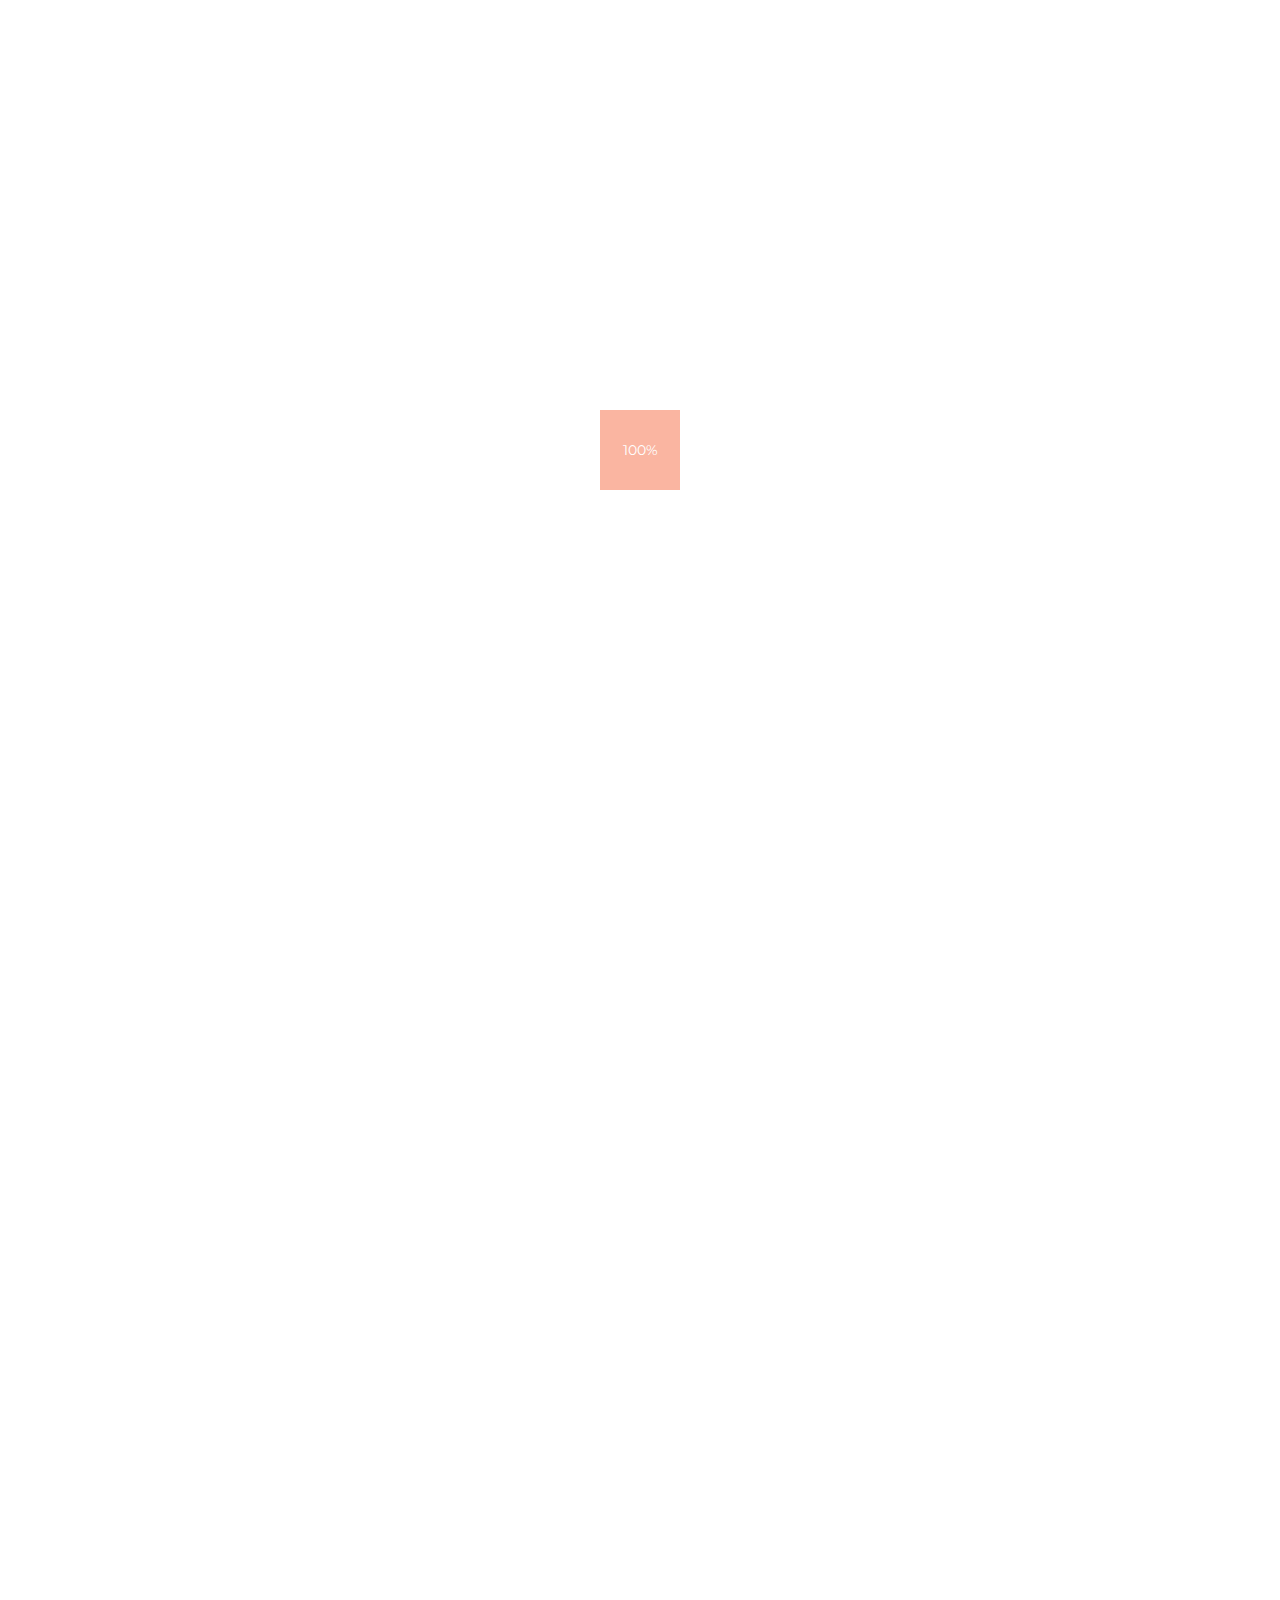
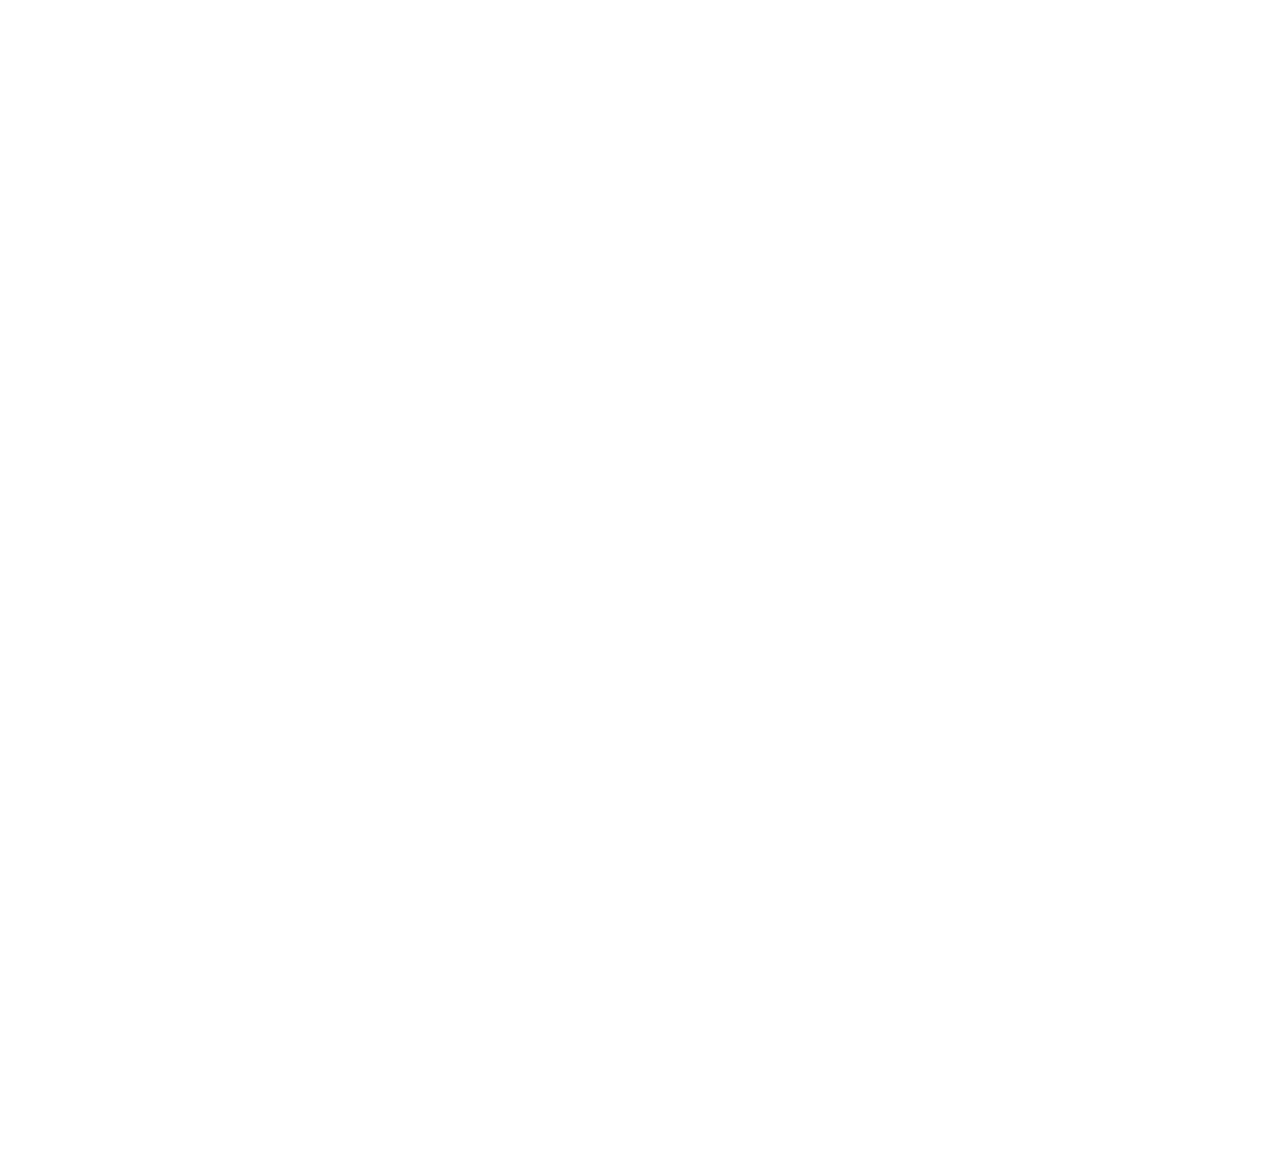
==== commit ad921d75: "фикс http" ====
--- a/blog-single.html
+++ b/blog-single.html
@@ -20,10 +20,10 @@
         <!--=============== favicons ===============-->
         <link rel="shortcut icon" href="images/favi.ico">
         <!--=============== fonts ===============-->
-        <link href='http://fonts.googleapis.com/css?family=Montserrat:400,700' rel='stylesheet' type='text/css'>
-        <link href='http://fonts.googleapis.com/css?family=Raleway:100,300,600,800' rel='stylesheet' type='text/css'>
+        <link href='https://fonts.googleapis.com/css?family=Montserrat:400,700' rel='stylesheet' type='text/css'>
+        <link href='https://fonts.googleapis.com/css?family=Raleway:100,300,600,800' rel='stylesheet' type='text/css'>
         <!--=============== google map ===============-->
-        <script type="text/javascript" src="http://maps.google.com/maps/api/js?sensor=false"></script>
+        <script type="text/javascript" src="https://maps.google.com/maps/api/js?sensor=false"></script>
     </head>
     <body onLoad="initialize()">
         <!--================= main start ================-->
@@ -136,7 +136,7 @@
                                         <li class="comment">
                                             <div class="comment-body">
                                                 <div class="comment-author">
-                                                    <img alt='' src='images/blog/users/1.jpg' width="50" height="50">
+<!--                                                    <img alt='' src='images/blog/users/1.jpg' width="50" height="50">-->
                                                 </div>
                                                 <cite class="fn"><a href="#">Mery</a></cite>
                                                 <div class="comment-meta">
@@ -150,7 +150,7 @@
                                                     <!--comment body-->
                                                     <div class="comment-body">
                                                         <div class="comment-author">
-                                                            <img alt='' src='images/blog/users/1.jpg' width="50" height="50">
+<!--                                                            <img alt='' src='images/blog/users/1.jpg' width="50" height="50">-->
                                                         </div>
                                                         <cite class="fn"><a href="#">Audrey</a></cite>
                                                         <div class="comment-meta">
@@ -167,7 +167,7 @@
                                             <!--comment body-->
                                             <div class="comment-body">
                                                 <div class="comment-author">
-                                                    <img alt='' src='images/blog/users/1.jpg' width="50" height="50">
+<!--                                                    <img alt='' src='images/blog/users/1.jpg' width="50" height="50">-->
                                                 </div>
                                                 <cite class="fn"><a href="#">Lisa</a></cite>
                                                 <div class="comment-meta">
